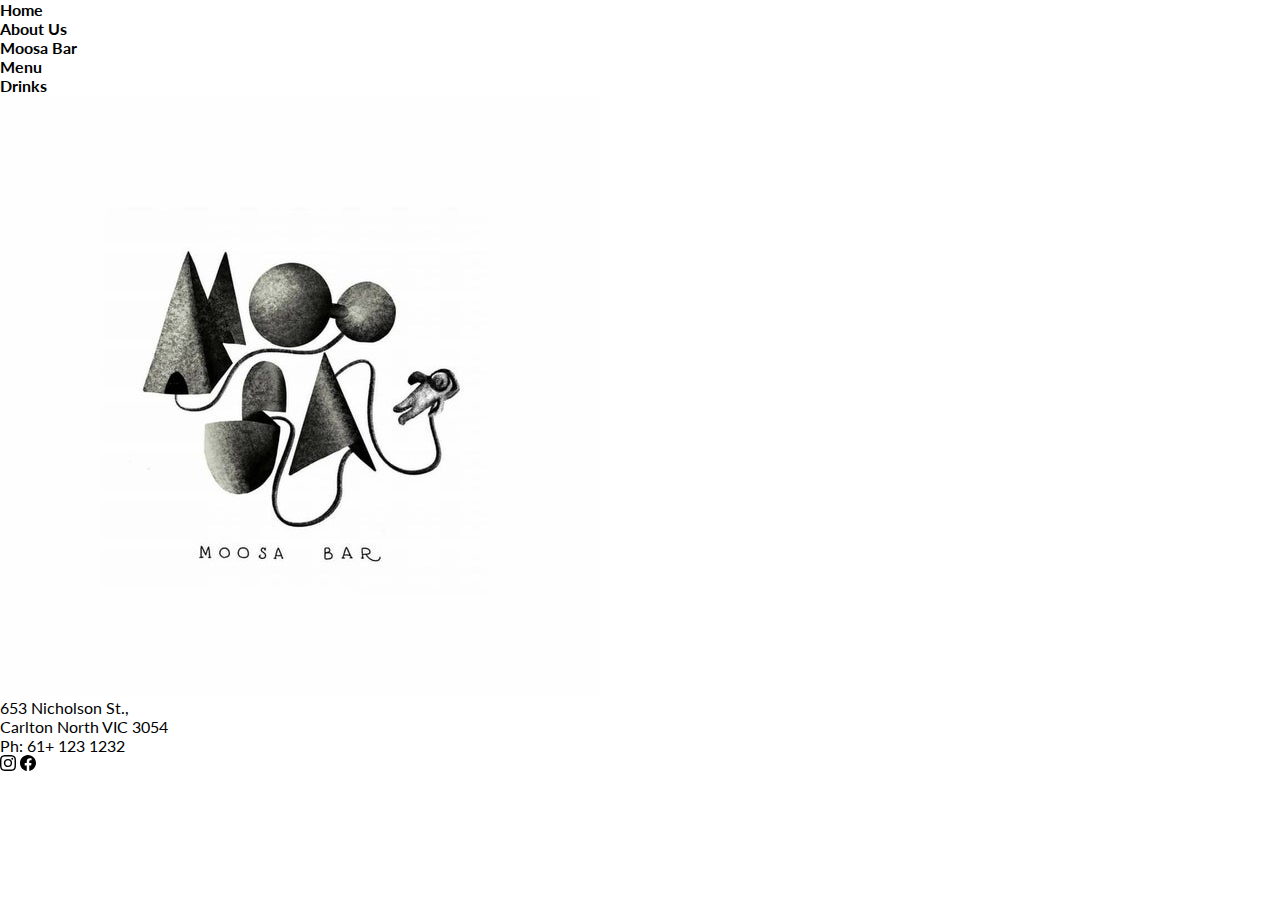
==== index.html @ 6e705f62 "Added media queries" ====
<!DOCTYPE html>
<html lang="en">

    <head>
        <title>Moosa Bar</title>
        <meta charset="UTF-8"></meta>
        <link rel="preconnect" href="https://fonts.googleapis.com">
        <link rel="preconnect" href="https://fonts.gstatic.com" crossorigin>
        <link href="https://fonts.googleapis.com/css2?family=La+Belle+Aurore&family=Lato:ital,wght@0,400;0,700;0,900;1,400;1,700;1,900&display=swap" rel="stylesheet">
        <link rel="stylesheet" href="css/shared.css">
    </head>

    <body>
        <div class="header">
            <ul>
                <li><a href="#">Home</a></li>
                <li><a href="#">About Us</a></li>
            </ul>
            <a href="#">Moosa Bar</a>
            <ul>
                <li><a href="#">Menu</a></li>
                <li><a href="#">Drinks</a></li>
            </ul>
        </div>

        <div class="main-content">
            <img src="media/Moosa_Bar.jpg"></img>
        </div>

        <div class="footer">
            <div>
                <span>653 Nicholson St.,<br> Carlton North VIC 3054<br>Ph: 61+ 123 1232</span>
                <div>
                    <img src="media/instagram.svg"></img>
                    <img src="media/facebook.svg"></img>
                </div>
            </div>
        </div>


    </body>

</html>
</html>
---- css/shared.css ----
* {
  margin: 0;
  padding: 0;
  -webkit-box-sizing: border-box;
          box-sizing: border-box;
}

body {
  font-family: "Lato", sans-serif;
  color: black;
}

a {
  text-decoration: none;
  color: black;
  font-weight: bold;
}

li {
  list-style: none;
}

/* Grid View CSS */
.col-1 {
  width: 8.33%;
}

.col-2 {
  width: 16.66%;
}

.col-3 {
  width: 25%;
}

.col-4 {
  width: 33.33%;
}

.col-5 {
  width: 41.66%;
}

.col-6 {
  width: 50%;
}

.col-7 {
  width: 58.33%;
}

.col-8 {
  width: 66.66%;
}

.col-9 {
  width: 75%;
}

.col-10 {
  width: 83.33%;
}

.col-11 {
  width: 91.66%;
}

.col-12 {
  width: 100%;
}
/*# sourceMappingURL=shared.css.map */
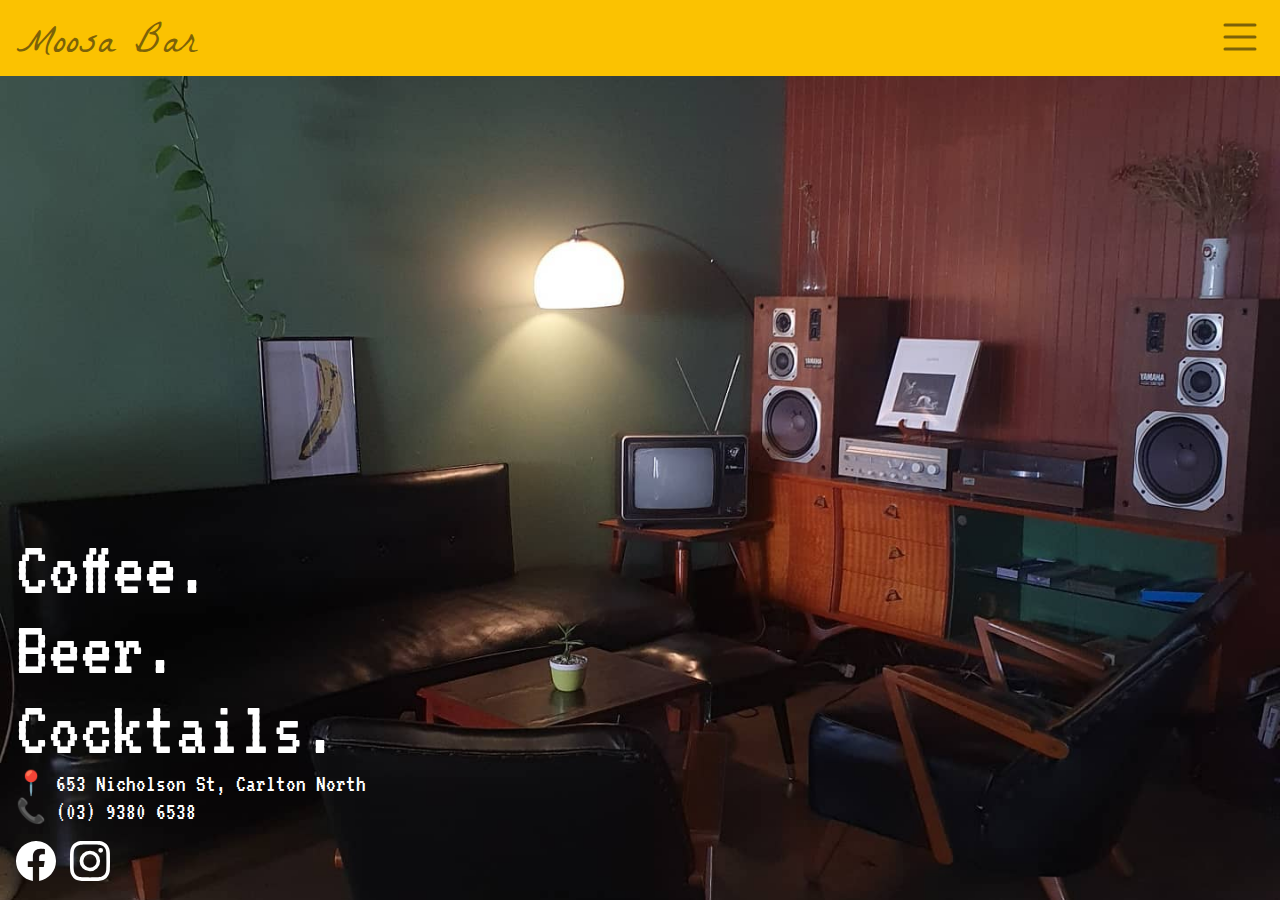
==== commit 1be147d4: "Huge rehaul of design, multiple changes to styling and layout" ====
--- a/index.html
+++ b/index.html
@@ -4,40 +4,48 @@
     <head>
         <title>Moosa Bar</title>
         <meta charset="UTF-8"></meta>
+        <meta name="viewport" content="width=device-width, initial-scale=1.0">
+
         <link rel="preconnect" href="https://fonts.googleapis.com">
         <link rel="preconnect" href="https://fonts.gstatic.com" crossorigin>
-        <link href="https://fonts.googleapis.com/css2?family=La+Belle+Aurore&family=Lato:ital,wght@0,400;0,700;0,900;1,400;1,700;1,900&display=swap" rel="stylesheet">
+        <link href="https://fonts.googleapis.com/css2?family=La+Belle+Aurore&family=VT323&display=swap" rel="stylesheet">
+
         <link rel="stylesheet" href="css/shared.css">
+        <link rel="stylesheet" href="css/main.css">
     </head>
 
     <body>
-        <div class="header">
-            <ul>
-                <li><a href="#">Home</a></li>
-                <li><a href="#">About Us</a></li>
-            </ul>
-            <a href="#">Moosa Bar</a>
-            <ul>
-                <li><a href="#">Menu</a></li>
-                <li><a href="#">Drinks</a></li>
-            </ul>
-        </div>
+        <header class="col-12">
+            <a href="index.html" class="logo-link">
+               <span class="logo">Moosa Bar</span> 
+            </a>
+            
+            <div class="menu-button">
+                <svg xmlns="http://www.w3.org/2000/svg" width="16" height="16" fill="currentColor" class="bi bi-list" viewBox="0 0 16 16">
+                    <path fill-rule="evenodd" d="M2.5 12a.5.5 0 0 1 .5-.5h10a.5.5 0 0 1 0 1H3a.5.5 0 0 1-.5-.5zm0-4a.5.5 0 0 1 .5-.5h10a.5.5 0 0 1 0 1H3a.5.5 0 0 1-.5-.5zm0-4a.5.5 0 0 1 .5-.5h10a.5.5 0 0 1 0 1H3a.5.5 0 0 1-.5-.5z"/>
+                </svg>
+            </div>
+            
+        </header>
 
-        <div class="main-content">
-            <img src="media/Moosa_Bar.jpg"></img>
-        </div>
+        <main>
+            <h1>Coffee.<br>Beer.<br>Cocktails.</h1>
+            <p>📍 653 Nicholson St, Carlton North</p>
+            <p>📞 (03) 9380 6538</p>
+            <div class="socials">
+                <a href="https://www.facebook.com/Moosa-Bar-106821161084264/" target="_blank">
+                   <svg xmlns="http://www.w3.org/2000/svg" width="16" height="16" fill="currentColor" class="bi bi-facebook" viewBox="0 0 16 16">
+                        <path d="M16 8.049c0-4.446-3.582-8.05-8-8.05C3.58 0-.002 3.603-.002 8.05c0 4.017 2.926 7.347 6.75 7.951v-5.625h-2.03V8.05H6.75V6.275c0-2.017 1.195-3.131 3.022-3.131.876 0 1.791.157 1.791.157v1.98h-1.009c-.993 0-1.303.621-1.303 1.258v1.51h2.218l-.354 2.326H9.25V16c3.824-.604 6.75-3.934 6.75-7.951z"/>
+                    </svg> 
+                </a>
+                <a href="https://www.instagram.com/moosa.bar/" target="_blank">
+                    <svg xmlns="http://www.w3.org/2000/svg" width="16" height="16" fill="currentColor" class="bi bi-instagram" viewBox="0 0 16 16">
+                        <path d="M8 0C5.829 0 5.556.01 4.703.048 3.85.088 3.269.222 2.76.42a3.917 3.917 0 0 0-1.417.923A3.927 3.927 0 0 0 .42 2.76C.222 3.268.087 3.85.048 4.7.01 5.555 0 5.827 0 8.001c0 2.172.01 2.444.048 3.297.04.852.174 1.433.372 1.942.205.526.478.972.923 1.417.444.445.89.719 1.416.923.51.198 1.09.333 1.942.372C5.555 15.99 5.827 16 8 16s2.444-.01 3.298-.048c.851-.04 1.434-.174 1.943-.372a3.916 3.916 0 0 0 1.416-.923c.445-.445.718-.891.923-1.417.197-.509.332-1.09.372-1.942C15.99 10.445 16 10.173 16 8s-.01-2.445-.048-3.299c-.04-.851-.175-1.433-.372-1.941a3.926 3.926 0 0 0-.923-1.417A3.911 3.911 0 0 0 13.24.42c-.51-.198-1.092-.333-1.943-.372C10.443.01 10.172 0 7.998 0h.003zm-.717 1.442h.718c2.136 0 2.389.007 3.232.046.78.035 1.204.166 1.486.275.373.145.64.319.92.599.28.28.453.546.598.92.11.281.24.705.275 1.485.039.843.047 1.096.047 3.231s-.008 2.389-.047 3.232c-.035.78-.166 1.203-.275 1.485a2.47 2.47 0 0 1-.599.919c-.28.28-.546.453-.92.598-.28.11-.704.24-1.485.276-.843.038-1.096.047-3.232.047s-2.39-.009-3.233-.047c-.78-.036-1.203-.166-1.485-.276a2.478 2.478 0 0 1-.92-.598 2.48 2.48 0 0 1-.6-.92c-.109-.281-.24-.705-.275-1.485-.038-.843-.046-1.096-.046-3.233 0-2.136.008-2.388.046-3.231.036-.78.166-1.204.276-1.486.145-.373.319-.64.599-.92.28-.28.546-.453.92-.598.282-.11.705-.24 1.485-.276.738-.034 1.024-.044 2.515-.045v.002zm4.988 1.328a.96.96 0 1 0 0 1.92.96.96 0 0 0 0-1.92zm-4.27 1.122a4.109 4.109 0 1 0 0 8.217 4.109 4.109 0 0 0 0-8.217zm0 1.441a2.667 2.667 0 1 1 0 5.334 2.667 2.667 0 0 1 0-5.334z"/>
+                    </svg>     
+                </a>
 
-        <div class="footer">
-            <div>
-                <span>653 Nicholson St.,<br> Carlton North VIC 3054<br>Ph: 61+ 123 1232</span>
-                <div>
-                    <img src="media/instagram.svg"></img>
-                    <img src="media/facebook.svg"></img>
-                </div>
             </div>
-        </div>
-
-
+        </main>
     </body>
 
 </html>
--- a/css/shared.css
+++ b/css/shared.css
@@ -3,69 +3,92 @@
   padding: 0;
   -webkit-box-sizing: border-box;
           box-sizing: border-box;
-}
-
-body {
-  font-family: "Lato", sans-serif;
-  color: black;
+  scroll-behavior: smooth;
 }
 
 a {
   text-decoration: none;
-  color: black;
-  font-weight: bold;
+  color: inherit;
 }
 
-li {
-  list-style: none;
+header {
+  background-color: #FBC201;
+  color: #7C6208;
+  position: absolute;
+  top: 0;
+  left: 0;
+  padding: 0rem 1rem;
+  height: 4.75rem;
+  display: -webkit-box;
+  display: -ms-flexbox;
+  display: flex;
+  -webkit-box-align: center;
+      -ms-flex-align: center;
+          align-items: center;
+  -webkit-box-pack: justify;
+      -ms-flex-pack: justify;
+          justify-content: space-between;
 }
 
-/* Grid View CSS */
-.col-1 {
-  width: 8.33%;
+header .logo-link {
+  font-family: "La Belle Aurore", cursive, sans-serif;
+  font-size: 2.5rem;
+  -webkit-transform: translateY(0.5rem);
+          transform: translateY(0.5rem);
 }
 
-.col-2 {
-  width: 16.66%;
+header svg {
+  width: 3rem;
+  height: auto;
 }
 
-.col-3 {
-  width: 25%;
+header .menu-button {
+  cursor: pointer;
 }
 
-.col-4 {
-  width: 33.33%;
+/* Grid View */
+/* For mobile: */
+[class*="col-"] {
+  width: 100%;
 }
 
-.col-5 {
-  width: 41.66%;
-}
-
-.col-6 {
-  width: 50%;
-}
-
-.col-7 {
-  width: 58.33%;
-}
-
-.col-8 {
-  width: 66.66%;
-}
-
-.col-9 {
-  width: 75%;
-}
-
-.col-10 {
-  width: 83.33%;
-}
-
-.col-11 {
-  width: 91.66%;
-}
-
-.col-12 {
-  width: 100%;
+@media screen and (min-width: 769px) {
+  /* For desktop: */
+  .col-1 {
+    width: 8.33%;
+  }
+  .col-2 {
+    width: 16.66%;
+  }
+  .col-3 {
+    width: 25%;
+  }
+  .col-4 {
+    width: 33.33%;
+  }
+  .col-5 {
+    width: 41.66%;
+  }
+  .col-6 {
+    width: 50%;
+  }
+  .col-7 {
+    width: 58.33%;
+  }
+  .col-8 {
+    width: 66.66%;
+  }
+  .col-9 {
+    width: 75%;
+  }
+  .col-10 {
+    width: 83.33%;
+  }
+  .col-11 {
+    width: 91.66%;
+  }
+  .col-12 {
+    width: 100%;
+  }
 }
 /*# sourceMappingURL=shared.css.map */--- a/css/main.css
+++ b/css/main.css
@@ -0,0 +1,35 @@
+body {
+  font-family: "VT323", monospace;
+  color: white;
+  height: 100vh;
+  padding: 1rem;
+  display: -webkit-box;
+  display: -ms-flexbox;
+  display: flex;
+  -webkit-box-orient: vertical;
+  -webkit-box-direction: normal;
+      -ms-flex-direction: column;
+          flex-direction: column;
+  -webkit-box-pack: end;
+      -ms-flex-pack: end;
+          justify-content: flex-end;
+  background: url("cafe_lounge.jpg") no-repeat center center fixed;
+  background-size: cover;
+}
+
+body h1 {
+  font-size: 5rem;
+  font-weight: normal;
+}
+
+body p {
+  font-size: 1.5rem;
+}
+
+.socials svg {
+  margin-top: 1rem;
+  margin-right: 0.5rem;
+  width: 2.5rem;
+  height: auto;
+}
+/*# sourceMappingURL=main.css.map */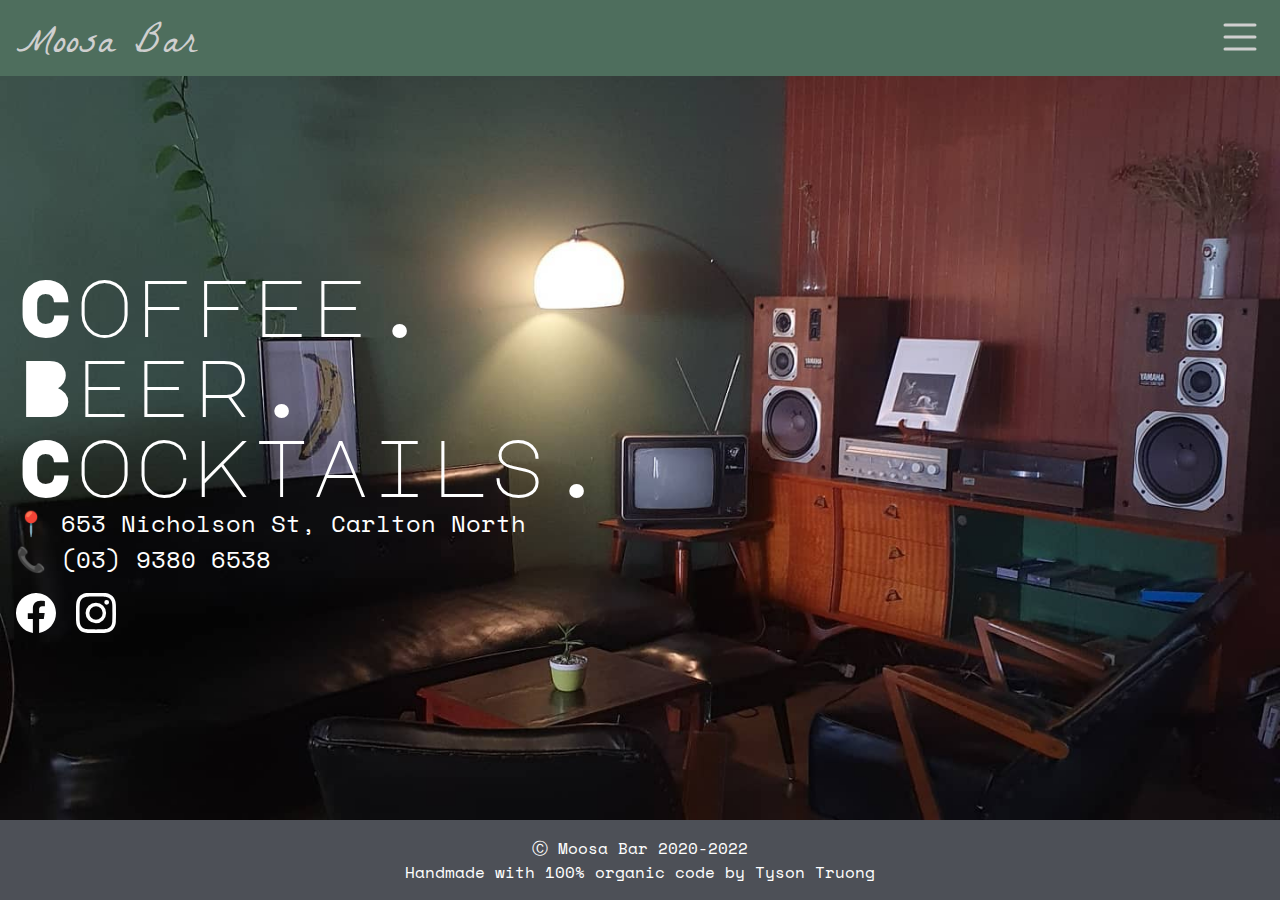
==== commit 936cd31a: "Changes to colour palette and layout" ====
--- a/index.html
+++ b/index.html
@@ -8,10 +8,10 @@
 
         <link rel="preconnect" href="https://fonts.googleapis.com">
         <link rel="preconnect" href="https://fonts.gstatic.com" crossorigin>
-        <link href="https://fonts.googleapis.com/css2?family=La+Belle+Aurore&family=VT323&display=swap" rel="stylesheet">
+        <link href="https://fonts.googleapis.com/css2?family=La+Belle+Aurore&family=Space+Mono:ital,wght@0,400;0,700;1,400;1,700&family=Major+Mono+Display&display=swap" rel="stylesheet">
 
-        <link rel="stylesheet" href="css/shared.css">
-        <link rel="stylesheet" href="css/main.css">
+        <link rel="stylesheet" href="styles/shared.css">
+        <link rel="stylesheet" href="styles/main.css">
     </head>
 
     <body>
@@ -20,7 +20,10 @@
                <span class="logo">Moosa Bar</span> 
             </a>
             
-            <div class="menu-button">
+            <div class="menu-button" onclick="toggleMenu()">
+                <svg xmlns="http://www.w3.org/2000/svg" width="16" height="16" fill="currentColor" class="bi bi-x" viewBox="0 0 16 16">
+                    <path d="M4.646 4.646a.5.5 0 0 1 .708 0L8 7.293l2.646-2.647a.5.5 0 0 1 .708.708L8.707 8l2.647 2.646a.5.5 0 0 1-.708.708L8 8.707l-2.646 2.647a.5.5 0 0 1-.708-.708L7.293 8 4.646 5.354a.5.5 0 0 1 0-.708z"/>
+                </svg>
                 <svg xmlns="http://www.w3.org/2000/svg" width="16" height="16" fill="currentColor" class="bi bi-list" viewBox="0 0 16 16">
                     <path fill-rule="evenodd" d="M2.5 12a.5.5 0 0 1 .5-.5h10a.5.5 0 0 1 0 1H3a.5.5 0 0 1-.5-.5zm0-4a.5.5 0 0 1 .5-.5h10a.5.5 0 0 1 0 1H3a.5.5 0 0 1-.5-.5zm0-4a.5.5 0 0 1 .5-.5h10a.5.5 0 0 1 0 1H3a.5.5 0 0 1-.5-.5z"/>
                 </svg>
@@ -28,9 +31,17 @@
             
         </header>
 
+        <div class="menu col-12">
+            <ul>
+                <li><a href="about.html">About</a></li>
+                <li><a href="#">Menu</a></li>
+                <li><a href="#">Drinks</a></li>
+            </ul>
+        </div>
+
         <main>
             <h1>Coffee.<br>Beer.<br>Cocktails.</h1>
-            <p>📍 653 Nicholson St, Carlton North</p>
+            <a href="https://goo.gl/maps/15t7mnfwaYQYxtB68" target="_blank"><p>📍 653 Nicholson St, Carlton North</p></a>
             <p>📞 (03) 9380 6538</p>
             <div class="socials">
                 <a href="https://www.facebook.com/Moosa-Bar-106821161084264/" target="_blank">
@@ -43,9 +54,18 @@
                         <path d="M8 0C5.829 0 5.556.01 4.703.048 3.85.088 3.269.222 2.76.42a3.917 3.917 0 0 0-1.417.923A3.927 3.927 0 0 0 .42 2.76C.222 3.268.087 3.85.048 4.7.01 5.555 0 5.827 0 8.001c0 2.172.01 2.444.048 3.297.04.852.174 1.433.372 1.942.205.526.478.972.923 1.417.444.445.89.719 1.416.923.51.198 1.09.333 1.942.372C5.555 15.99 5.827 16 8 16s2.444-.01 3.298-.048c.851-.04 1.434-.174 1.943-.372a3.916 3.916 0 0 0 1.416-.923c.445-.445.718-.891.923-1.417.197-.509.332-1.09.372-1.942C15.99 10.445 16 10.173 16 8s-.01-2.445-.048-3.299c-.04-.851-.175-1.433-.372-1.941a3.926 3.926 0 0 0-.923-1.417A3.911 3.911 0 0 0 13.24.42c-.51-.198-1.092-.333-1.943-.372C10.443.01 10.172 0 7.998 0h.003zm-.717 1.442h.718c2.136 0 2.389.007 3.232.046.78.035 1.204.166 1.486.275.373.145.64.319.92.599.28.28.453.546.598.92.11.281.24.705.275 1.485.039.843.047 1.096.047 3.231s-.008 2.389-.047 3.232c-.035.78-.166 1.203-.275 1.485a2.47 2.47 0 0 1-.599.919c-.28.28-.546.453-.92.598-.28.11-.704.24-1.485.276-.843.038-1.096.047-3.232.047s-2.39-.009-3.233-.047c-.78-.036-1.203-.166-1.485-.276a2.478 2.478 0 0 1-.92-.598 2.48 2.48 0 0 1-.6-.92c-.109-.281-.24-.705-.275-1.485-.038-.843-.046-1.096-.046-3.233 0-2.136.008-2.388.046-3.231.036-.78.166-1.204.276-1.486.145-.373.319-.64.599-.92.28-.28.546-.453.92-.598.282-.11.705-.24 1.485-.276.738-.034 1.024-.044 2.515-.045v.002zm4.988 1.328a.96.96 0 1 0 0 1.92.96.96 0 0 0 0-1.92zm-4.27 1.122a4.109 4.109 0 1 0 0 8.217 4.109 4.109 0 0 0 0-8.217zm0 1.441a2.667 2.667 0 1 1 0 5.334 2.667 2.667 0 0 1 0-5.334z"/>
                     </svg>     
                 </a>
-
             </div>
         </main>
+        
+        <footer>
+            <div>
+               <p>Ⓒ Moosa Bar 2020-2022</p>
+                <p>Handmade with 100% organic code by Tyson Truong</p> 
+            </div>
+            
+        </footer>
+
+        <script src="scripts/shared.js"></script>
     </body>
 
 </html>
--- a/styles/shared.css
+++ b/styles/shared.css
@@ -0,0 +1,155 @@
+* {
+  margin: 0;
+  padding: 0;
+  -webkit-box-sizing: border-box;
+          box-sizing: border-box;
+  scroll-behavior: smooth;
+}
+
+html {
+  height: -webkit-fill-available;
+}
+
+a {
+  text-decoration: none;
+  color: inherit;
+}
+
+ul {
+  list-style-type: none;
+}
+
+header {
+  background-color: #4E6E5D;
+  color: #CFCFCF;
+  position: absolute;
+  top: 0;
+  left: 0;
+  padding: 0rem 1rem;
+  height: 4.75rem;
+  display: -webkit-box;
+  display: -ms-flexbox;
+  display: flex;
+  -webkit-box-align: center;
+      -ms-flex-align: center;
+          align-items: center;
+  -webkit-box-pack: justify;
+      -ms-flex-pack: justify;
+          justify-content: space-between;
+}
+
+header .logo-link {
+  font-family: "La Belle Aurore", cursive, sans-serif;
+  font-size: 2.5rem;
+  -webkit-transform: translateY(0.5rem);
+          transform: translateY(0.5rem);
+}
+
+header svg {
+  width: 3rem;
+  height: auto;
+}
+
+header .menu-button {
+  cursor: pointer;
+}
+
+header .menu-button .bi-x {
+  display: none;
+}
+
+header .menu-button .bi-list {
+  display: inline;
+}
+
+header .menu-button svg:hover {
+  border-radius: 0.5rem;
+  background-color: white;
+}
+
+header .menu-button.active .bi-x {
+  display: inline;
+}
+
+header .menu-button.active .bi-list {
+  display: none;
+}
+
+.menu {
+  font-family: "Major Mono Display", monospace;
+  font-size: 5rem;
+  display: none;
+  -webkit-box-align: end;
+      -ms-flex-align: end;
+          align-items: flex-end;
+  -webkit-box-pack: end;
+      -ms-flex-pack: end;
+          justify-content: flex-end;
+  text-align: right;
+  position: absolute;
+  bottom: 0;
+  right: 0;
+  padding: 1rem;
+}
+
+.menu a:hover {
+  -webkit-text-decoration-line: underline;
+          text-decoration-line: underline;
+}
+
+.menu.active {
+  display: -webkit-box;
+  display: -ms-flexbox;
+  display: flex;
+}
+
+.footer {
+  display: none;
+}
+
+/* Grid View */
+/* For mobile: */
+[class*="col-"] {
+  width: 100%;
+}
+
+@media screen and (min-width: 769px) {
+  /* For desktop: */
+  .col-1 {
+    width: 8.33%;
+  }
+  .col-2 {
+    width: 16.66%;
+  }
+  .col-3 {
+    width: 25%;
+  }
+  .col-4 {
+    width: 33.33%;
+  }
+  .col-5 {
+    width: 41.66%;
+  }
+  .col-6 {
+    width: 50%;
+  }
+  .col-7 {
+    width: 58.33%;
+  }
+  .col-8 {
+    width: 66.66%;
+  }
+  .col-9 {
+    width: 75%;
+  }
+  .col-10 {
+    width: 83.33%;
+  }
+  .col-11 {
+    width: 91.66%;
+  }
+  .col-12 {
+    width: 100%;
+  }
+}
+/*# sourceMappingURL=shared.css.map */--- a/styles/main.css
+++ b/styles/main.css
@@ -0,0 +1,85 @@
+body {
+  font-family: "Major Mono Display", monospace;
+  color: white;
+  overflow-y: hidden;
+  -webkit-transition-duration: 0.5s;
+          transition-duration: 0.5s;
+  min-height: 100vh;
+  min-height: -webkit-fill-available;
+  padding: 1rem;
+  display: -webkit-box;
+  display: -ms-flexbox;
+  display: flex;
+  -webkit-box-orient: vertical;
+  -webkit-box-direction: normal;
+      -ms-flex-direction: column;
+          flex-direction: column;
+  -webkit-box-pack: center;
+      -ms-flex-pack: center;
+          justify-content: center;
+  background: url("cafe_lounge.jpg") no-repeat center center fixed;
+  background-color: grey;
+  background-position: fixed;
+  background-repeat: no-repeat;
+  background-size: cover;
+}
+
+body h1 {
+  font-size: 5rem;
+  font-weight: normal;
+}
+
+body p {
+  font-size: 1.5rem;
+  font-family: "Space Mono", monospace;
+}
+
+body footer {
+  position: absolute;
+  bottom: 0px;
+  left: 0px;
+  width: 100%;
+  padding: 1rem 0rem;
+  background-color: #4D5057;
+  display: -webkit-box;
+  display: -ms-flexbox;
+  display: flex;
+  -webkit-box-pack: center;
+      -ms-flex-pack: center;
+          justify-content: center;
+}
+
+body footer div {
+  text-align: center;
+}
+
+body footer p {
+  font-size: 1rem;
+}
+
+.socials svg {
+  margin-top: 1rem;
+  margin-right: 0.5rem;
+  width: 2.5rem;
+  height: auto;
+}
+
+.socials svg:hover {
+  fill: #FBC201;
+}
+
+main {
+  -webkit-transition-duration: 0.5s;
+          transition-duration: 0.5s;
+}
+
+main.active {
+  -webkit-transform: translateY(100%);
+          transform: translateY(100%);
+}
+
+body.active {
+  -webkit-box-shadow: inset 0 0 0 1000px rgba(251, 194, 1, 0.7);
+          box-shadow: inset 0 0 0 1000px rgba(251, 194, 1, 0.7);
+}
+/*# sourceMappingURL=main.css.map */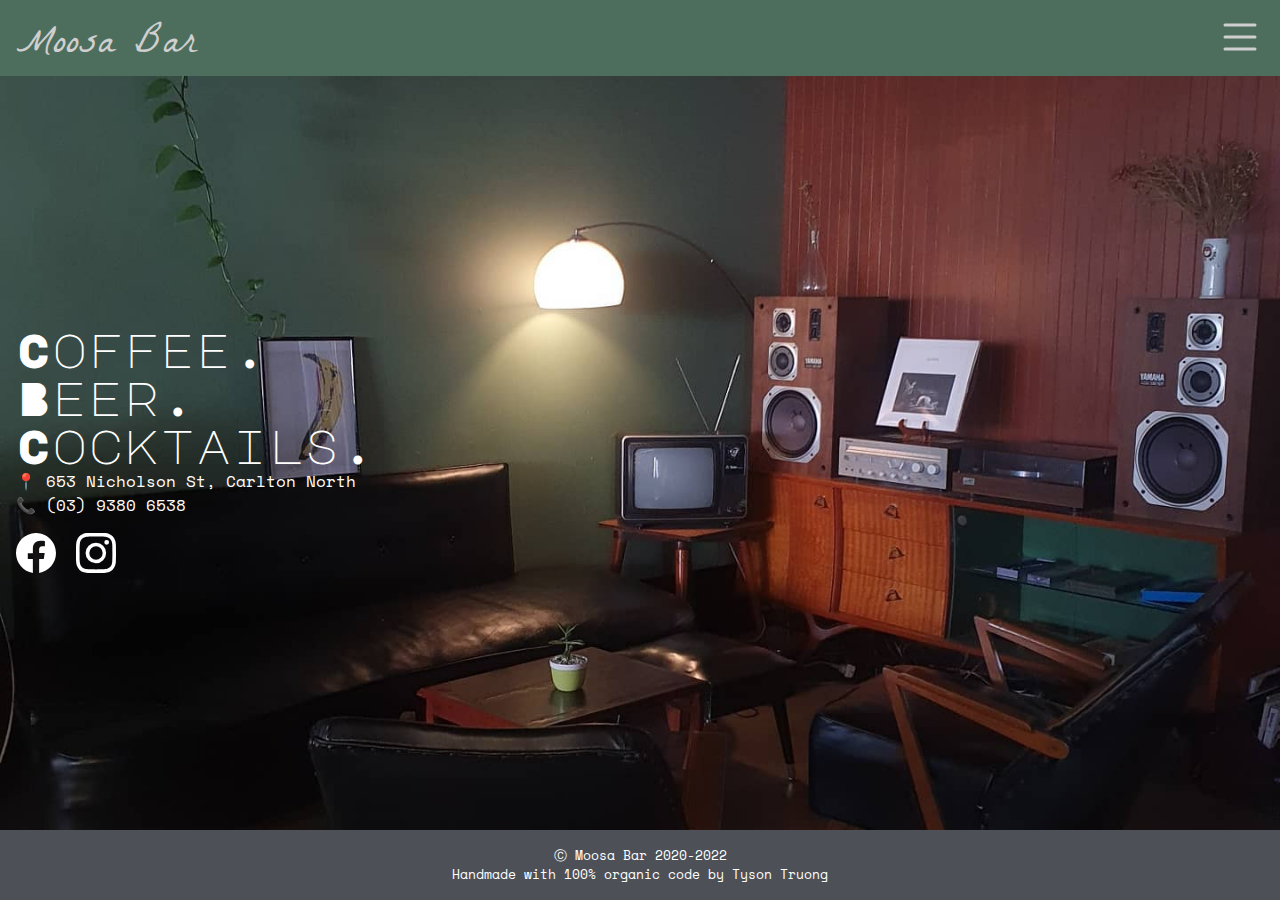
==== commit 2b9fa61e: "Fixed positioning issues on the main page" ====
--- a/index.html
+++ b/index.html
@@ -31,7 +31,7 @@
             
         </header>
 
-        <div class="menu col-12">
+        <div class="menu fade-in col-12">
             <ul>
                 <li><a href="about.html">About</a></li>
                 <li><a href="#">Menu</a></li>
--- a/styles/shared.css
+++ b/styles/shared.css
@@ -77,7 +77,7 @@
 
 .menu {
   font-family: "Major Mono Display", monospace;
-  font-size: 5rem;
+  font-size: 4rem;
   display: none;
   -webkit-box-align: end;
       -ms-flex-align: end;
@@ -87,7 +87,7 @@
           justify-content: flex-end;
   text-align: right;
   position: absolute;
-  bottom: 0;
+  bottom: 40%;
   right: 0;
   padding: 1rem;
 }
--- a/styles/main.css
+++ b/styles/main.css
@@ -25,12 +25,12 @@
 }
 
 body h1 {
-  font-size: 5rem;
+  font-size: 3rem;
   font-weight: normal;
 }
 
 body p {
-  font-size: 1.5rem;
+  font-size: 1rem;
   font-family: "Space Mono", monospace;
 }
 
@@ -54,7 +54,7 @@
 }
 
 body footer p {
-  font-size: 1rem;
+  font-size: 0.8rem;
 }
 
 .socials svg {
@@ -69,17 +69,16 @@
 }
 
 main {
-  -webkit-transition-duration: 0.5s;
-          transition-duration: 0.5s;
+  -webkit-transition-duration: 0.2s;
+          transition-duration: 0.2s;
 }
 
 main.active {
-  -webkit-transform: translateY(100%);
-          transform: translateY(100%);
+  color: transparent;
 }
 
 body.active {
-  -webkit-box-shadow: inset 0 0 0 1000px rgba(251, 194, 1, 0.7);
-          box-shadow: inset 0 0 0 1000px rgba(251, 194, 1, 0.7);
+  -webkit-box-shadow: inset 0 0 0 1000px rgba(78, 110, 93, 0.7);
+          box-shadow: inset 0 0 0 1000px rgba(78, 110, 93, 0.7);
 }
 /*# sourceMappingURL=main.css.map */